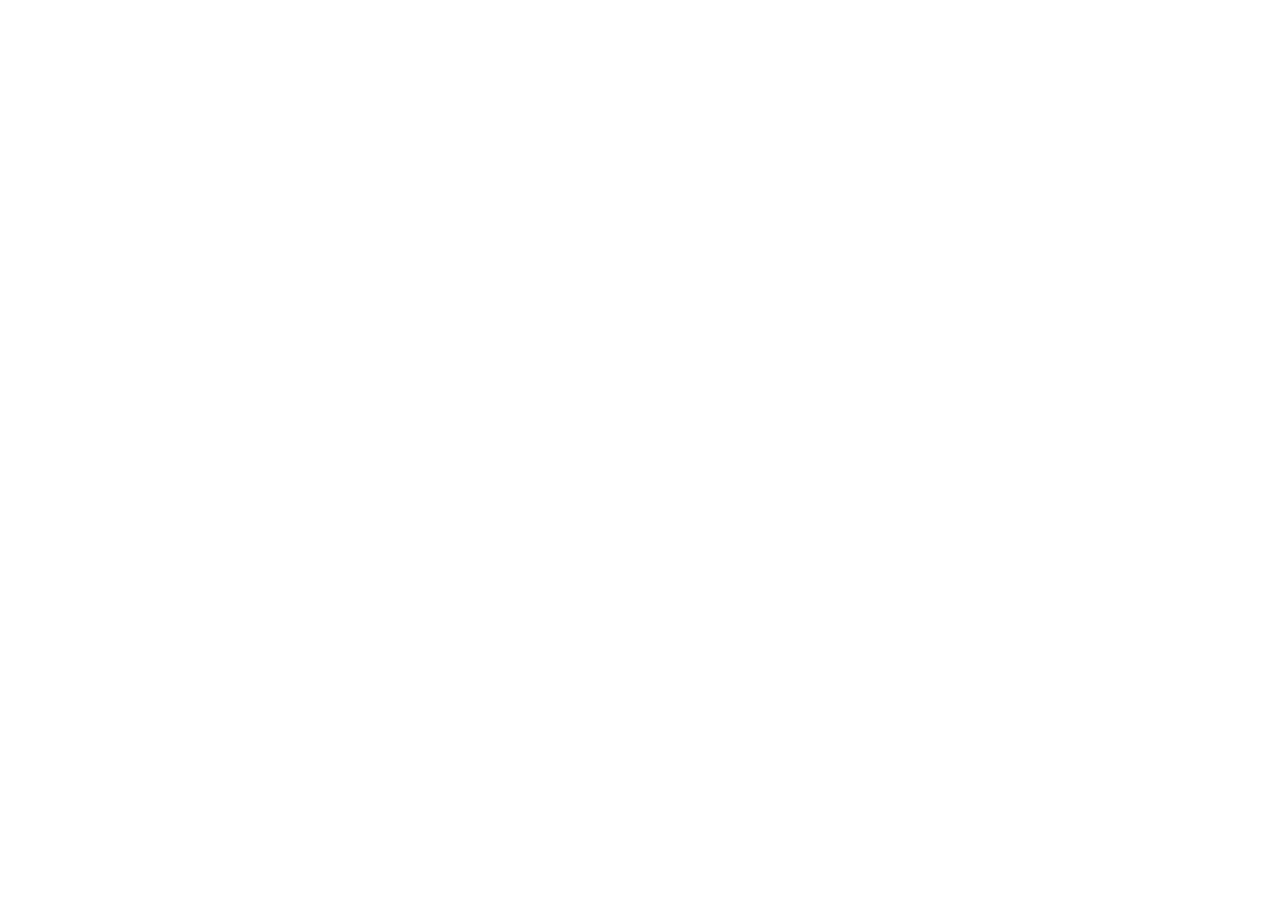
==== web/index.html @ ccb14d7b "Initial commit: AppPostIt Milestone 1 (categories/posts CRUD) Flutter app for saving categorized tex" ====
<!DOCTYPE html>
<html>
<head>
  <!--
    If you are serving your web app in a path other than the root, change the
    href value below to reflect the base path you are serving from.

    The path provided below has to start and end with a slash "/" in order for
    it to work correctly.

    For more details:
    * https://developer.mozilla.org/en-US/docs/Web/HTML/Element/base

    This is a placeholder for base href that will be replaced by the value of
    the `--base-href` argument provided to `flutter build`.
  -->
  <base href="$FLUTTER_BASE_HREF">

  <meta charset="UTF-8">
  <meta content="IE=Edge" http-equiv="X-UA-Compatible">
  <meta name="description" content="A new Flutter project.">

  <!-- iOS meta tags & icons -->
  <meta name="mobile-web-app-capable" content="yes">
  <meta name="apple-mobile-web-app-status-bar-style" content="black">
  <meta name="apple-mobile-web-app-title" content="apppostit">
  <link rel="apple-touch-icon" href="icons/Icon-192.png">

  <!-- Favicon -->
  <link rel="icon" type="image/png" href="favicon.png"/>

  <title>apppostit</title>
  <link rel="manifest" href="manifest.json">
</head>
<body>
  <!--
    You can customize the "flutter_bootstrap.js" script.
    This is useful to provide a custom configuration to the Flutter loader
    or to give the user feedback during the initialization process.

    For more details:
    * https://docs.flutter.dev/platform-integration/web/initialization
  -->
  <script src="flutter_bootstrap.js" async></script>
</body>
</html>
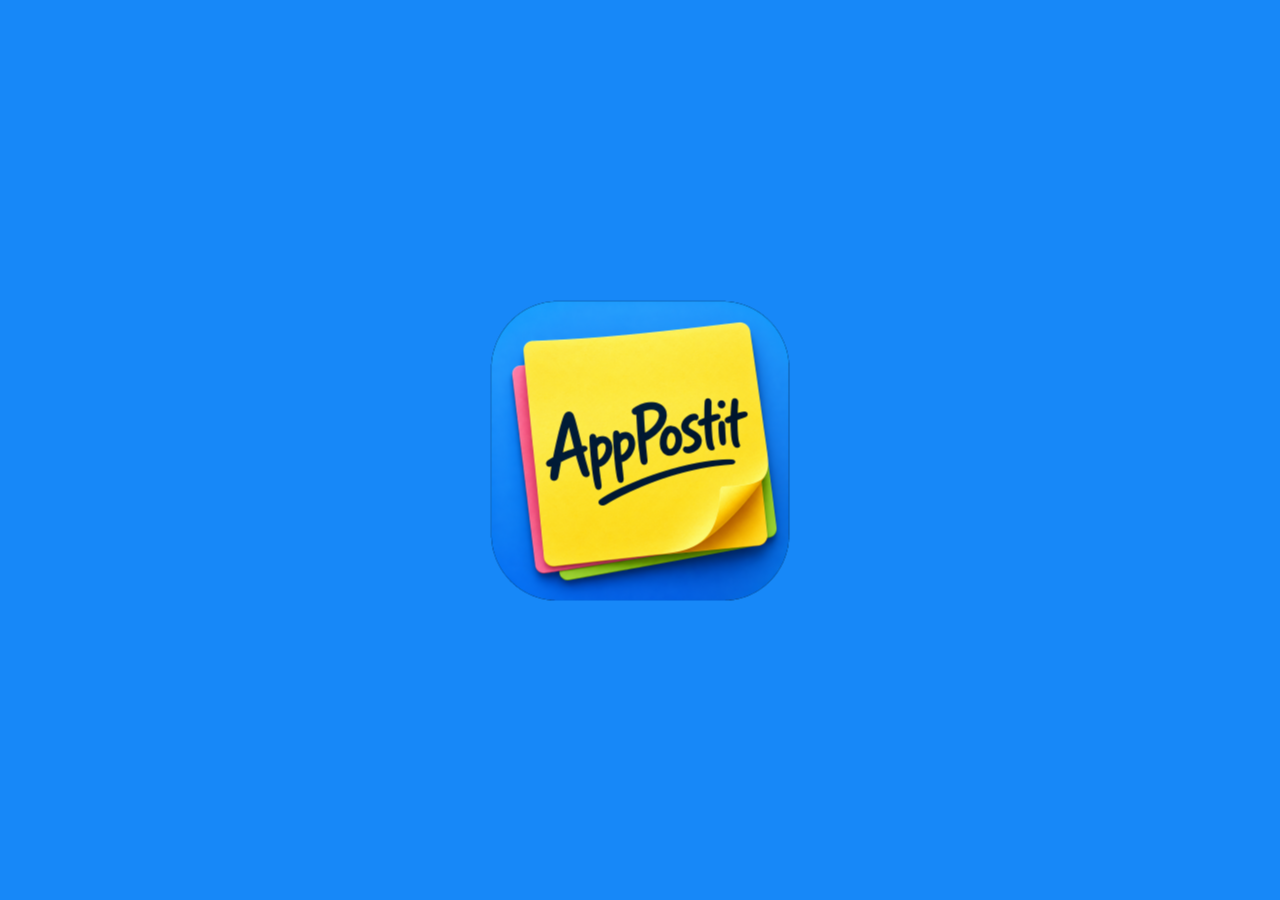
==== commit b7d364bf: "Add first-launch welcome screen and brand the app with a gradient Welcome screen shows once on first" ====
--- a/web/index.html
+++ b/web/index.html
@@ -1,6 +1,4 @@
-<!DOCTYPE html>
-<html>
-<head>
+<!DOCTYPE html><html><head>
   <!--
     If you are serving your web app in a path other than the root, change the
     href value below to reflect the base path you are serving from.
@@ -27,12 +25,83 @@
   <link rel="apple-touch-icon" href="icons/Icon-192.png">
 
   <!-- Favicon -->
-  <link rel="icon" type="image/png" href="favicon.png"/>
+  <link rel="icon" type="image/png" href="favicon.png">
 
   <title>apppostit</title>
   <link rel="manifest" href="manifest.json">
+  <style id="splash-screen-style">
+    html {
+      height: 100%
+    }
+
+    body {
+      margin: 0;
+      min-height: 100%;
+      background-color: #1788F8;
+          background-size: 100% 100%;
+    }
+
+    .center {
+      margin: 0;
+      position: absolute;
+      top: 50%;
+      left: 50%;
+      -ms-transform: translate(-50%, -50%);
+      transform: translate(-50%, -50%);
+    }
+
+    .contain {
+      display:block;
+      width:100%; height:100%;
+      object-fit: contain;
+    }
+
+    .stretch {
+      display:block;
+      width:100%; height:100%;
+    }
+
+    .cover {
+      display:block;
+      width:100%; height:100%;
+      object-fit: cover;
+    }
+
+    .bottom {
+      position: absolute;
+      bottom: 0;
+      left: 50%;
+      -ms-transform: translate(-50%, 0);
+      transform: translate(-50%, 0);
+    }
+
+    .bottomLeft {
+      position: absolute;
+      bottom: 0;
+      left: 0;
+    }
+
+    .bottomRight {
+      position: absolute;
+      bottom: 0;
+      right: 0;
+    }
+  </style>
+  <script id="splash-screen-script">
+    function removeSplashFromWeb() {
+      document.getElementById("splash")?.remove();
+      document.getElementById("splash-branding")?.remove();
+      document.body.style.background = "transparent";
+    }
+  </script>
+  <meta content="width=device-width, initial-scale=1.0, maximum-scale=1.0, user-scalable=no" name="viewport">
 </head>
 <body>
+  <picture id="splash">
+      <source srcset="splash/img/light-1x.png 1x, splash/img/light-2x.png 2x, splash/img/light-3x.png 3x, splash/img/light-4x.png 4x" media="(prefers-color-scheme: light)">
+      <source srcset="splash/img/dark-1x.png 1x, splash/img/dark-2x.png 2x, splash/img/dark-3x.png 3x, splash/img/dark-4x.png 4x" media="(prefers-color-scheme: dark)">
+      <img class="center" aria-hidden="true" src="splash/img/light-1x.png" alt="">
+  </picture>
   <!--
     You can customize the "flutter_bootstrap.js" script.
     This is useful to provide a custom configuration to the Flutter loader
@@ -41,6 +110,7 @@
     For more details:
     * https://docs.flutter.dev/platform-integration/web/initialization
   -->
-  <script src="flutter_bootstrap.js" async></script>
-</body>
-</html>
+  <script src="flutter_bootstrap.js" async=""></script>
+
+
+</body></html>
